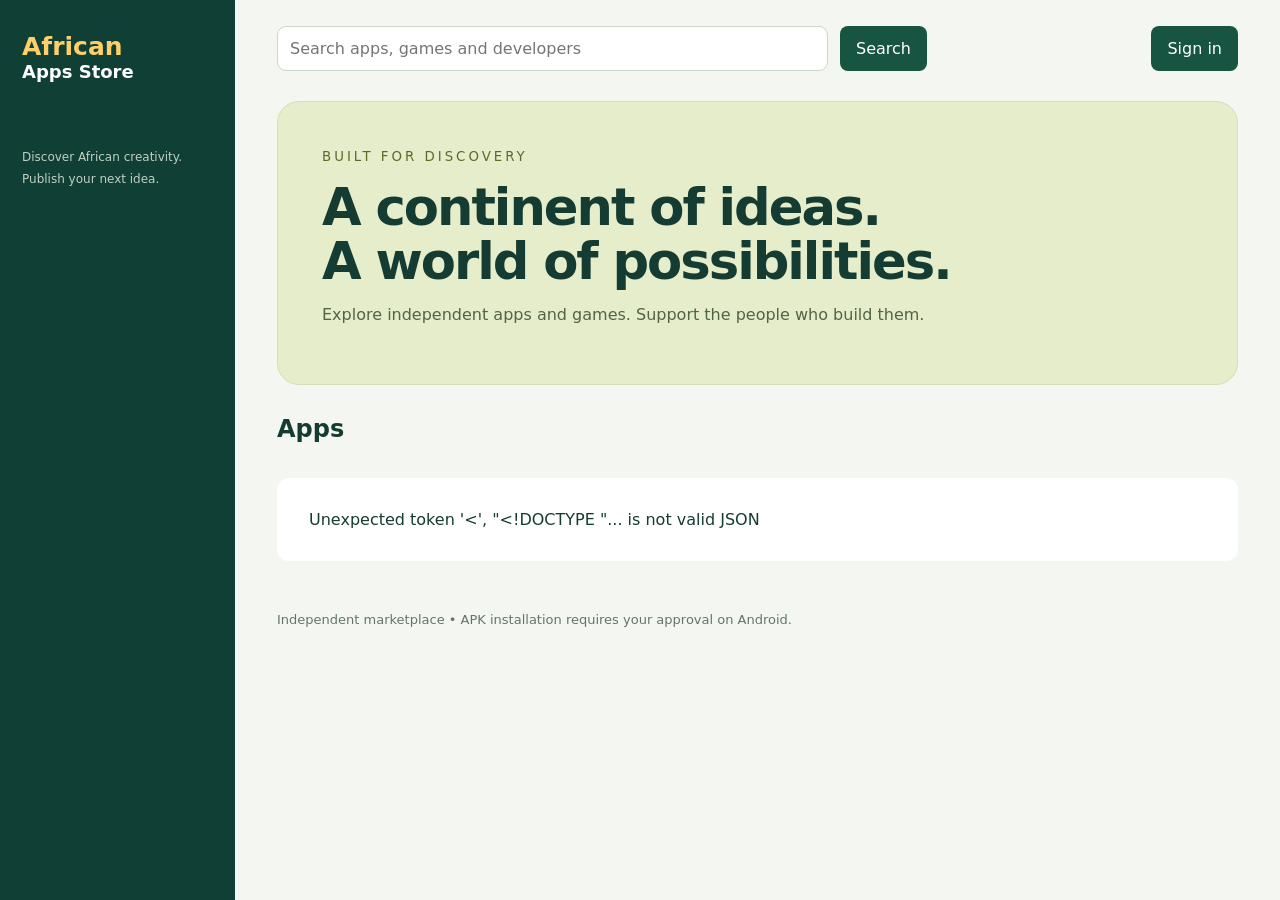
==== templates/index.html @ 64405d5d "Add templates/index.html" ====
<!doctype html><html lang="en"><head><meta charset="utf-8"><meta name="viewport" content="width=device-width,initial-scale=1"><title>African Apps Store</title><link rel="stylesheet" href="/static/style.css"></head><body><aside><a class="brand" href="#Apps">African<span>Apps Store</span></a><nav id="nav"></nav><p>Discover African creativity.<br>Publish your next idea.</p></aside><main><header><form id="search"><input id="query" aria-label="Search apps" placeholder="Search apps, games and developers"><button>Search</button></form><button id="account">Sign in</button></header><section class="hero"><small>BUILT FOR DISCOVERY</small><h1>A continent of ideas.<br>A world of possibilities.</h1><p>Explore independent apps and games. Support the people who build them.</p></section><section><h2 id="title">Apps</h2><div id="tools"></div><div id="content"></div></section><footer>Independent marketplace • APK installation requires your approval on Android.</footer></main><dialog id="modal"><button id="close" aria-label="Close">Close</button><div id="detail"></div></dialog><div id="notice" role="status"></div><script src="/static/app.js"></script></body></html>
---- static/style.css ----
:root{font-family:system-ui,sans-serif;color:#153c32;background:#f4f7f1}*{box-sizing:border-box}body{margin:0}aside{position:fixed;width:235px;height:100vh;background:#103f35;color:white;padding:32px 22px}.brand{font-size:25px;font-weight:800;color:#ffcf69;text-decoration:none}.brand span{display:block;color:white;font-size:18px}nav{display:grid;gap:7px;margin-top:35px}nav a{padding:11px 16px;border-radius:9px;color:#e1f0e5;text-decoration:none}nav a:hover,nav a.active{background:#286050;color:#ffd875}aside p{font-size:12px;line-height:1.8;color:#bfd0c2;margin-top:30px}main{margin-left:235px;padding:26px 42px}header{display:flex;justify-content:space-between;gap:16px}form{display:grid;gap:12px}#search{display:flex;flex:1;max-width:650px}input,select,textarea{font:inherit;padding:12px;border:1px solid #cbd7cb;border-radius:9px;background:white;min-width:0}#query{flex:1}button,.button{background:#175442;color:white;border:0;border-radius:8px;padding:11px 16px;cursor:pointer;font:inherit;text-decoration:none;display:inline-block}button:hover{background:#28745a}.hero{padding:44px;border-radius:22px;margin:30px 0;background:#e5edcb;border:1px solid #d5dfb3}.hero h1{font-size:clamp(30px,4vw,52px);letter-spacing:-2px;line-height:1.05;margin:16px 0}.hero small{letter-spacing:3px;color:#5e6929}.hero p{color:#526447}#content{display:grid;grid-template-columns:repeat(auto-fill,minmax(230px,1fr));gap:18px}article{background:white;border:1px solid #e0e7dc;border-radius:16px;padding:22px}article h3{margin:14px 0 5px}.icon{width:56px;height:56px;border-radius:15px;background:#edbe5a;display:grid;place-items:center;font-size:26px;font-weight:bold}article p{color:#63756b;font-size:14px}.row{display:flex;flex-wrap:wrap;gap:8px;margin:14px 0}#tools{margin:16px 0}dialog{border:0;border-radius:18px;padding:25px;max-width:760px;width:92%;max-height:90vh}dialog::backdrop{background:#09291dcc}#close{float:right}#detail{clear:both;padding-top:12px}#notice{position:fixed;bottom:20px;right:20px;background:#173e32;color:white;border-radius:10px;padding:15px;display:none;max-width:90vw}footer{padding:35px 0;color:#63756b;font-size:13px}label{display:grid;gap:6px}pre{white-space:pre-wrap;overflow-wrap:anywhere}a{color:#175442}.empty{grid-column:1/-1;padding:32px;background:white;border-radius:12px}.muted{color:#6b776f}textarea{min-height:100px}@media(max-width:750px){aside{position:static;width:auto;height:auto;padding:20px}nav{display:flex;overflow:auto;margin-top:16px}nav a{white-space:nowrap}aside p{display:none}main{margin:0;padding:20px}header{flex-wrap:wrap}.hero{padding:25px}#search{width:100%}}
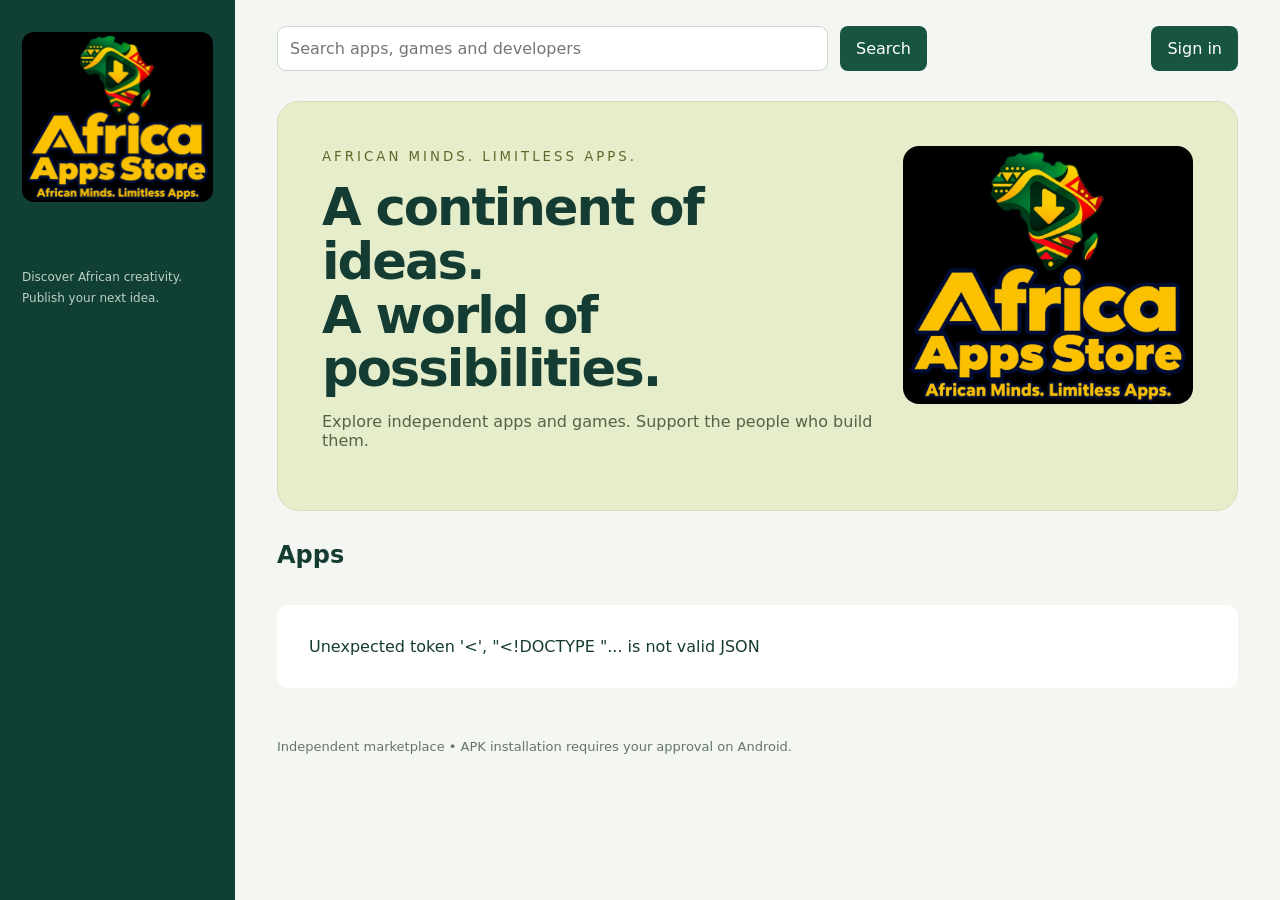
==== commit 5b104a0d: "Apply Africa Apps Store logo and slogan across responsive storefront" ====
--- a/templates/index.html
+++ b/templates/index.html
@@ -1 +1 @@
-<!doctype html><html lang="en"><head><meta charset="utf-8"><meta name="viewport" content="width=device-width,initial-scale=1"><title>African Apps Store</title><link rel="stylesheet" href="/static/style.css"></head><body><aside><a class="brand" href="#Apps">African<span>Apps Store</span></a><nav id="nav"></nav><p>Discover African creativity.<br>Publish your next idea.</p></aside><main><header><form id="search"><input id="query" aria-label="Search apps" placeholder="Search apps, games and developers"><button>Search</button></form><button id="account">Sign in</button></header><section class="hero"><small>BUILT FOR DISCOVERY</small><h1>A continent of ideas.<br>A world of possibilities.</h1><p>Explore independent apps and games. Support the people who build them.</p></section><section><h2 id="title">Apps</h2><div id="tools"></div><div id="content"></div></section><footer>Independent marketplace • APK installation requires your approval on Android.</footer></main><dialog id="modal"><button id="close" aria-label="Close">Close</button><div id="detail"></div></dialog><div id="notice" role="status"></div><script src="/static/app.js"></script></body></html>
+<!doctype html><html lang="en"><head><meta charset="utf-8"><meta name="viewport" content="width=device-width,initial-scale=1"><title>Africa Apps Store</title><link rel="icon" type="image/jpeg" href="/static/logo.jpg"><link rel="stylesheet" href="/static/style.css"></head><body><aside><a class="brand" href="#Apps"><img src="/static/logo.jpg" width="1536" height="1365" alt="Africa Apps Store — African Minds. Limitless Apps."></a><nav id="nav"></nav><p>Discover African creativity.<br>Publish your next idea.</p></aside><main><header><form id="search"><input id="query" aria-label="Search apps" placeholder="Search apps, games and developers"><button>Search</button></form><button id="account">Sign in</button></header><section class="hero"><img class="hero-logo" src="/static/logo.jpg" width="1536" height="1365" alt="Africa Apps Store — African Minds. Limitless Apps."><small>AFRICAN MINDS. LIMITLESS APPS.</small><h1>A continent of ideas.<br>A world of possibilities.</h1><p>Explore independent apps and games. Support the people who build them.</p></section><section><h2 id="title">Apps</h2><div id="tools"></div><div id="content"></div></section><footer>Independent marketplace • APK installation requires your approval on Android.</footer></main><dialog id="modal"><button id="close" aria-label="Close">Close</button><div id="detail"></div></dialog><div id="notice" role="status"></div><script src="/static/app.js"></script></body></html>
--- a/static/style.css
+++ b/static/style.css
@@ -1 +1,3 @@
 :root{font-family:system-ui,sans-serif;color:#153c32;background:#f4f7f1}*{box-sizing:border-box}body{margin:0}aside{position:fixed;width:235px;height:100vh;background:#103f35;color:white;padding:32px 22px}.brand{font-size:25px;font-weight:800;color:#ffcf69;text-decoration:none}.brand span{display:block;color:white;font-size:18px}nav{display:grid;gap:7px;margin-top:35px}nav a{padding:11px 16px;border-radius:9px;color:#e1f0e5;text-decoration:none}nav a:hover,nav a.active{background:#286050;color:#ffd875}aside p{font-size:12px;line-height:1.8;color:#bfd0c2;margin-top:30px}main{margin-left:235px;padding:26px 42px}header{display:flex;justify-content:space-between;gap:16px}form{display:grid;gap:12px}#search{display:flex;flex:1;max-width:650px}input,select,textarea{font:inherit;padding:12px;border:1px solid #cbd7cb;border-radius:9px;background:white;min-width:0}#query{flex:1}button,.button{background:#175442;color:white;border:0;border-radius:8px;padding:11px 16px;cursor:pointer;font:inherit;text-decoration:none;display:inline-block}button:hover{background:#28745a}.hero{padding:44px;border-radius:22px;margin:30px 0;background:#e5edcb;border:1px solid #d5dfb3}.hero h1{font-size:clamp(30px,4vw,52px);letter-spacing:-2px;line-height:1.05;margin:16px 0}.hero small{letter-spacing:3px;color:#5e6929}.hero p{color:#526447}#content{display:grid;grid-template-columns:repeat(auto-fill,minmax(230px,1fr));gap:18px}article{background:white;border:1px solid #e0e7dc;border-radius:16px;padding:22px}article h3{margin:14px 0 5px}.icon{width:56px;height:56px;border-radius:15px;background:#edbe5a;display:grid;place-items:center;font-size:26px;font-weight:bold}article p{color:#63756b;font-size:14px}.row{display:flex;flex-wrap:wrap;gap:8px;margin:14px 0}#tools{margin:16px 0}dialog{border:0;border-radius:18px;padding:25px;max-width:760px;width:92%;max-height:90vh}dialog::backdrop{background:#09291dcc}#close{float:right}#detail{clear:both;padding-top:12px}#notice{position:fixed;bottom:20px;right:20px;background:#173e32;color:white;border-radius:10px;padding:15px;display:none;max-width:90vw}footer{padding:35px 0;color:#63756b;font-size:13px}label{display:grid;gap:6px}pre{white-space:pre-wrap;overflow-wrap:anywhere}a{color:#175442}.empty{grid-column:1/-1;padding:32px;background:white;border-radius:12px}.muted{color:#6b776f}textarea{min-height:100px}@media(max-width:750px){aside{position:static;width:auto;height:auto;padding:20px}nav{display:flex;overflow:auto;margin-top:16px}nav a{white-space:nowrap}aside p{display:none}main{margin:0;padding:20px}header{flex-wrap:wrap}.hero{padding:25px}#search{width:100%}}
+
+.brand img{display:block;width:100%;height:auto;border-radius:12px;background:#000}.hero{display:flow-root}.hero-logo{float:right;width:min(38%,290px);height:auto;margin:0 0 20px 28px;border-radius:16px;background:#000}@media(max-width:750px){.brand img{width:155px}.hero-logo{float:none;width:min(100%,260px);display:block;margin:0 auto 24px}.hero h1{letter-spacing:-1px}}
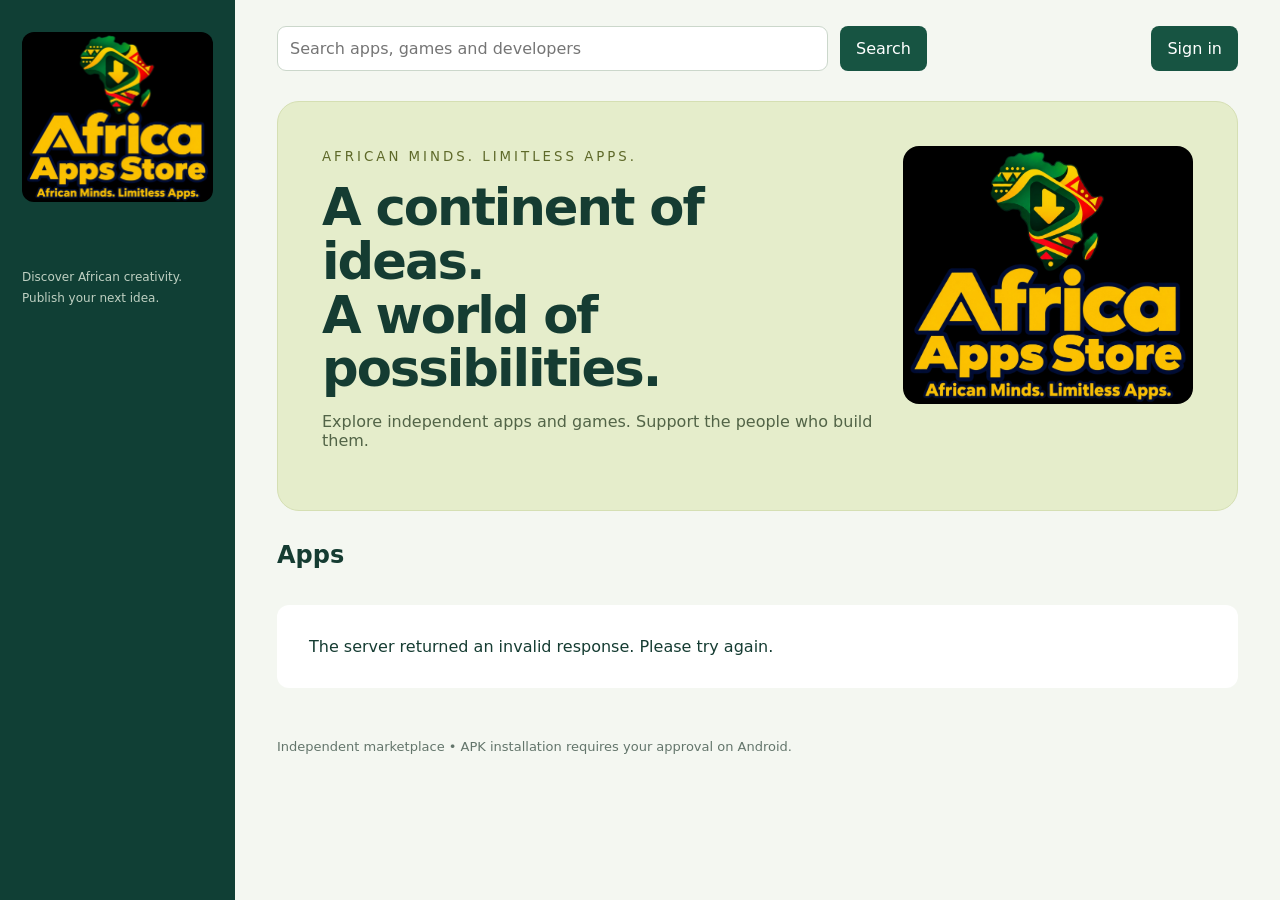
==== commit 6b1f3e31: "Fix storefront routing, account prompts, preferences and request validation Support HEAD requests, r" ====
--- a/templates/index.html
+++ b/templates/index.html
@@ -1 +1 @@
-<!doctype html><html lang="en"><head><meta charset="utf-8"><meta name="viewport" content="width=device-width,initial-scale=1"><title>Africa Apps Store</title><link rel="icon" type="image/jpeg" href="/static/logo.jpg"><link rel="stylesheet" href="/static/style.css"></head><body><aside><a class="brand" href="#Apps"><img src="/static/logo.jpg" width="1536" height="1365" alt="Africa Apps Store — African Minds. Limitless Apps."></a><nav id="nav"></nav><p>Discover African creativity.<br>Publish your next idea.</p></aside><main><header><form id="search"><input id="query" aria-label="Search apps" placeholder="Search apps, games and developers"><button>Search</button></form><button id="account">Sign in</button></header><section class="hero"><img class="hero-logo" src="/static/logo.jpg" width="1536" height="1365" alt="Africa Apps Store — African Minds. Limitless Apps."><small>AFRICAN MINDS. LIMITLESS APPS.</small><h1>A continent of ideas.<br>A world of possibilities.</h1><p>Explore independent apps and games. Support the people who build them.</p></section><section><h2 id="title">Apps</h2><div id="tools"></div><div id="content"></div></section><footer>Independent marketplace • APK installation requires your approval on Android.</footer></main><dialog id="modal"><button id="close" aria-label="Close">Close</button><div id="detail"></div></dialog><div id="notice" role="status"></div><script src="/static/app.js"></script></body></html>
+<!doctype html><html lang="en"><head><meta charset="utf-8"><meta name="viewport" content="width=device-width,initial-scale=1"><title>Africa Apps Store</title><link rel="icon" type="image/jpeg" href="/static/logo.jpg"><link rel="stylesheet" href="/static/style.css"></head><body><aside><a class="brand" href="#Apps"><img src="/static/logo.jpg" width="1536" height="1365" alt="Africa Apps Store — African Minds. Limitless Apps."></a><nav id="nav" aria-label="Main navigation"></nav><p>Discover African creativity.<br>Publish your next idea.</p></aside><main><header><form id="search"><input id="query" aria-label="Search apps" placeholder="Search apps, games and developers"><button>Search</button></form><button id="account">Sign in</button></header><section class="hero"><img class="hero-logo" src="/static/logo.jpg" width="1536" height="1365" alt="Africa Apps Store — African Minds. Limitless Apps."><small>AFRICAN MINDS. LIMITLESS APPS.</small><h1>A continent of ideas.<br>A world of possibilities.</h1><p>Explore independent apps and games. Support the people who build them.</p></section><section><h2 id="title">Apps</h2><div id="tools"></div><div id="content" aria-live="polite"></div><noscript>Enable JavaScript to browse apps and manage your account.</noscript></section><footer>Independent marketplace • APK installation requires your approval on Android.</footer></main><dialog id="modal" aria-label="App store dialog"><button id="close" aria-label="Close">Close</button><div id="detail"></div></dialog><div id="notice" role="status"></div><script src="/static/app.js"></script></body></html>
--- a/static/style.css
+++ b/static/style.css
@@ -1,3 +1,9 @@
 :root{font-family:system-ui,sans-serif;color:#153c32;background:#f4f7f1}*{box-sizing:border-box}body{margin:0}aside{position:fixed;width:235px;height:100vh;background:#103f35;color:white;padding:32px 22px}.brand{font-size:25px;font-weight:800;color:#ffcf69;text-decoration:none}.brand span{display:block;color:white;font-size:18px}nav{display:grid;gap:7px;margin-top:35px}nav a{padding:11px 16px;border-radius:9px;color:#e1f0e5;text-decoration:none}nav a:hover,nav a.active{background:#286050;color:#ffd875}aside p{font-size:12px;line-height:1.8;color:#bfd0c2;margin-top:30px}main{margin-left:235px;padding:26px 42px}header{display:flex;justify-content:space-between;gap:16px}form{display:grid;gap:12px}#search{display:flex;flex:1;max-width:650px}input,select,textarea{font:inherit;padding:12px;border:1px solid #cbd7cb;border-radius:9px;background:white;min-width:0}#query{flex:1}button,.button{background:#175442;color:white;border:0;border-radius:8px;padding:11px 16px;cursor:pointer;font:inherit;text-decoration:none;display:inline-block}button:hover{background:#28745a}.hero{padding:44px;border-radius:22px;margin:30px 0;background:#e5edcb;border:1px solid #d5dfb3}.hero h1{font-size:clamp(30px,4vw,52px);letter-spacing:-2px;line-height:1.05;margin:16px 0}.hero small{letter-spacing:3px;color:#5e6929}.hero p{color:#526447}#content{display:grid;grid-template-columns:repeat(auto-fill,minmax(230px,1fr));gap:18px}article{background:white;border:1px solid #e0e7dc;border-radius:16px;padding:22px}article h3{margin:14px 0 5px}.icon{width:56px;height:56px;border-radius:15px;background:#edbe5a;display:grid;place-items:center;font-size:26px;font-weight:bold}article p{color:#63756b;font-size:14px}.row{display:flex;flex-wrap:wrap;gap:8px;margin:14px 0}#tools{margin:16px 0}dialog{border:0;border-radius:18px;padding:25px;max-width:760px;width:92%;max-height:90vh}dialog::backdrop{background:#09291dcc}#close{float:right}#detail{clear:both;padding-top:12px}#notice{position:fixed;bottom:20px;right:20px;background:#173e32;color:white;border-radius:10px;padding:15px;display:none;max-width:90vw}footer{padding:35px 0;color:#63756b;font-size:13px}label{display:grid;gap:6px}pre{white-space:pre-wrap;overflow-wrap:anywhere}a{color:#175442}.empty{grid-column:1/-1;padding:32px;background:white;border-radius:12px}.muted{color:#6b776f}textarea{min-height:100px}@media(max-width:750px){aside{position:static;width:auto;height:auto;padding:20px}nav{display:flex;overflow:auto;margin-top:16px}nav a{white-space:nowrap}aside p{display:none}main{margin:0;padding:20px}header{flex-wrap:wrap}.hero{padding:25px}#search{width:100%}}
 
 .brand img{display:block;width:100%;height:auto;border-radius:12px;background:#000}.hero{display:flow-root}.hero-logo{float:right;width:min(38%,290px);height:auto;margin:0 0 20px 28px;border-radius:16px;background:#000}@media(max-width:750px){.brand img{width:155px}.hero-logo{float:none;width:min(100%,260px);display:block;margin:0 auto 24px}.hero h1{letter-spacing:-1px}}
+
+/* Keep long identifiers, forms and navigation usable on small screens. */
+aside{overflow-y:auto}main,header,#search,#content>*{min-width:0}article,#detail{overflow-wrap:anywhere}#content{grid-template-columns:repeat(auto-fill,minmax(min(230px,100%),1fr))}#content>form{grid-column:1/-1;max-width:650px;width:100%}.row input{max-width:100%}button:disabled{opacity:.6;cursor:wait}:focus-visible{outline:3px solid #c49124;outline-offset:3px}
+:root[data-theme=Dark]{color-scheme:dark;color:#e1eee4;background:#10251f}:root[data-theme=Dark] article,:root[data-theme=Dark] .empty,:root[data-theme=Dark] dialog{background:#1b382e;color:#e1eee4}:root[data-theme=Dark] .hero{background:#294632;border-color:#496548}:root[data-theme=Dark] input,:root[data-theme=Dark] textarea,:root[data-theme=Dark] select{background:#173127;color:#e1eee4;border-color:#62776b}:root[data-theme=Dark] p,:root[data-theme=Dark] .hero small,:root[data-theme=Dark] .muted,:root[data-theme=Dark] footer{color:#b9cbbd}:root[data-theme=Dark] a{color:#a5e4c4}
+@media(prefers-color-scheme:dark){:root[data-theme=System]{color-scheme:dark;color:#e1eee4;background:#10251f}:root[data-theme=System] article,:root[data-theme=System] .empty,:root[data-theme=System] dialog{background:#1b382e;color:#e1eee4}:root[data-theme=System] .hero{background:#294632;border-color:#496548}:root[data-theme=System] input,:root[data-theme=System] textarea,:root[data-theme=System] select{background:#173127;color:#e1eee4}:root[data-theme=System] p,:root[data-theme=System] .hero small,:root[data-theme=System] footer{color:#b9cbbd}}
+@media(max-width:400px){main{padding:14px}.hero{padding:20px}#search{gap:6px}#search button{padding:11px}dialog{padding:18px}nav a{padding:11px 12px}}
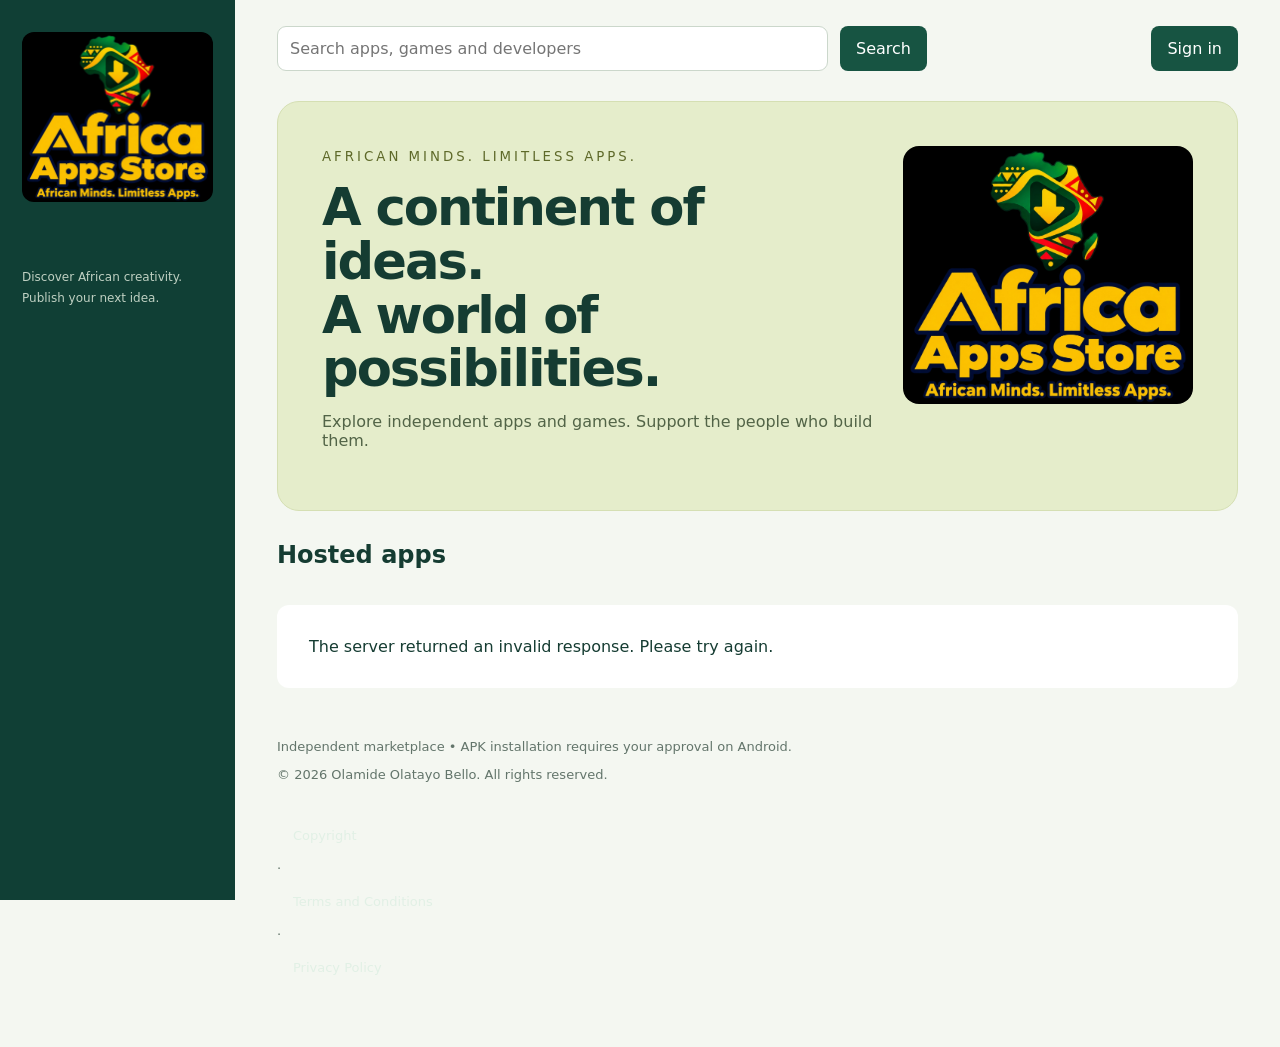
==== commit 9ee4b8e4: "Add copyright, terms and privacy pages with public footer links" ====
--- a/templates/index.html
+++ b/templates/index.html
@@ -1 +1,2 @@
-<!doctype html><html lang="en"><head><meta charset="utf-8"><meta name="viewport" content="width=device-width,initial-scale=1"><title>Africa Apps Store</title><link rel="icon" type="image/jpeg" href="/static/logo.jpg"><link rel="stylesheet" href="/static/style.css"></head><body><aside><a class="brand" href="#Apps"><img src="/static/logo.jpg" width="1536" height="1365" alt="Africa Apps Store — African Minds. Limitless Apps."></a><nav id="nav" aria-label="Main navigation"></nav><p>Discover African creativity.<br>Publish your next idea.</p></aside><main><header><form id="search"><input id="query" aria-label="Search apps" placeholder="Search apps, games and developers"><button>Search</button></form><button id="account">Sign in</button></header><section class="hero"><img class="hero-logo" src="/static/logo.jpg" width="1536" height="1365" alt="Africa Apps Store — African Minds. Limitless Apps."><small>AFRICAN MINDS. LIMITLESS APPS.</small><h1>A continent of ideas.<br>A world of possibilities.</h1><p>Explore independent apps and games. Support the people who build them.</p></section><section><h2 id="title">Apps</h2><div id="tools"></div><div id="content" aria-live="polite"></div><noscript>Enable JavaScript to browse apps and manage your account.</noscript></section><footer>Independent marketplace • APK installation requires your approval on Android.</footer></main><dialog id="modal" aria-label="App store dialog"><button id="close" aria-label="Close">Close</button><div id="detail"></div></dialog><div id="notice" role="status"></div><script src="/static/app.js"></script></body></html>
+<!doctype html><html lang="en"><head><meta charset="utf-8"><meta name="viewport" content="width=device-width,initial-scale=1"><title>Africa Apps Store</title><link rel="icon" type="image/jpeg" href="/static/logo.jpg"><link rel="stylesheet" href="/static/style.css"></head><body><aside><a class="brand" href="#Apps"><img src="/static/logo.jpg" width="1536" height="1365" alt="Africa Apps Store — African Minds. Limitless Apps."></a><nav id="nav" aria-label="Main navigation"></nav><p>Discover African creativity.<br>Publish your next idea.</p></aside><main><header><form id="search"><input id="query" aria-label="Search apps" placeholder="Search apps, games and developers"><button>Search</button></form><button id="account">Sign in</button></header><section class="hero"><img class="hero-logo" src="/static/logo.jpg" width="1536" height="1365" alt="Africa Apps Store — African Minds. Limitless Apps."><small>AFRICAN MINDS. LIMITLESS APPS.</small><h1>A continent of ideas.<br>A world of possibilities.</h1><p>Explore independent apps and games. Support the people who build them.</p></section><section><h2 id="title">Apps</h2><div id="tools"></div><div id="content" aria-live="polite"></div><noscript>Enable JavaScript to browse apps and manage your account.</noscript></section><footer>Independent marketplace • APK installation requires your approval on Android.<p>© 2026 Olamide Olatayo Bello. All rights reserved.</p><nav aria-label="Legal"><a href="/copyright">Copyright</a> · <a href="/terms">Terms and Conditions</a> · <a href="/privacy">Privacy Policy</a></nav></footer></main><dialog id="modal" aria-label="App store dialog"><button id="close" aria-label="Close">Close</button><div id="detail"></div></dialog><div id="notice" role="status"></div><script src="/static/app.js"></script></body></html>
+
